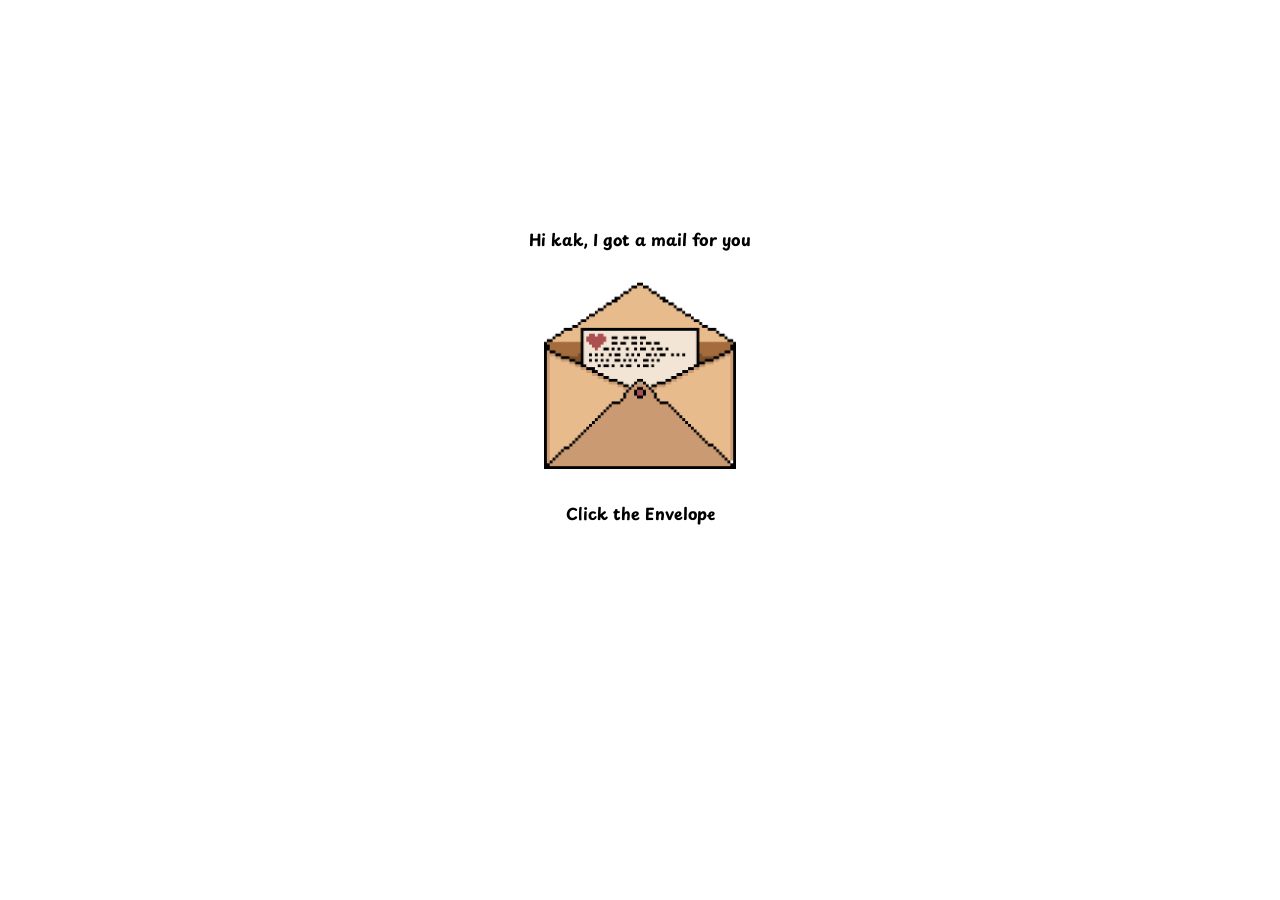
==== index.html @ 32462cb0 "nambah isi surat" ====
<!DOCTYPE html>
<html lang="en">
<head>
    <meta charset="UTF-8">
    <meta name="viewport" content="width=device-width, initial-scale=1.0">
    <title>HBD KAK</title>
    <link rel="stylesheet" href="style.css">
    <link rel="preconnect" href="https://fonts.googleapis.com">
    <link rel="preconnect" href="https://fonts.gstatic.com" crossorigin>
    <link href="https://fonts.googleapis.com/css2?family=Playpen+Sans:wght@100..800&display=swap" rel="stylesheet">
</head>
<body>
    <div class="envelope" id="envelope">
        <h5>Hi kak, I got a mail for you</h5>
        <img src="envelope.png" alt="amplop">
        <h5>Click the Envelope</h5>
    </div>
    <audio id="lagu1" src="lagu1011.mp3" remote autoplay loop muted="false"></audio>
    <div class="hidden" id="page2">
        <header class="judul">
            <h4>HAPPY BIRTHDAY KAK</h4>
        </header>
        <div class="isi">
            <p> Today is all about you, your kindness, your growth, your strength, and all little things that make you who you are. Seperti yang kita tau aku susah untuk mengungkapkan apa yang aku rasakan atau susah berkata kata, jadi ini akan menjadi surat yang singkat.</p>
            <p> Aku bangga bisa mengenalmu, aku bangga bisa menjadi temanmu, aku bangga bisa melihat kamu tumbuh menjadi orang yang hebat seperti sekarang (walau kita jarang ketemu). I wish you all the best in your life, semoga kamu selalu sehat, bahagia, sukses, dan mencintai hidupmu serta dirimu sendiri.</p>
            <p> Terima kasih sudah ada, terima kasih sudah menemaniku dan mendengarku</p>
        </div>
        </div>
    </div>
    <script src="script.js"></script>
</body>
</html>
---- style.css ----
body {
    margin: 3vw;
    height: auto;
    display: flex;
    align-items: center;
    justify-content: center;
    text-align: center;
    height: 75vh;
    font-family: "Playpen Sans", cursive;
}
/*page 1*/
img {
    max-width: 12rem;
}
h5 {
    font-size: 1rem;
}
/*hidden page1*/
.hidden {
    display: none !important;
}   
/*page 2*/
.judul {
    font-size: 1.5rem;
}
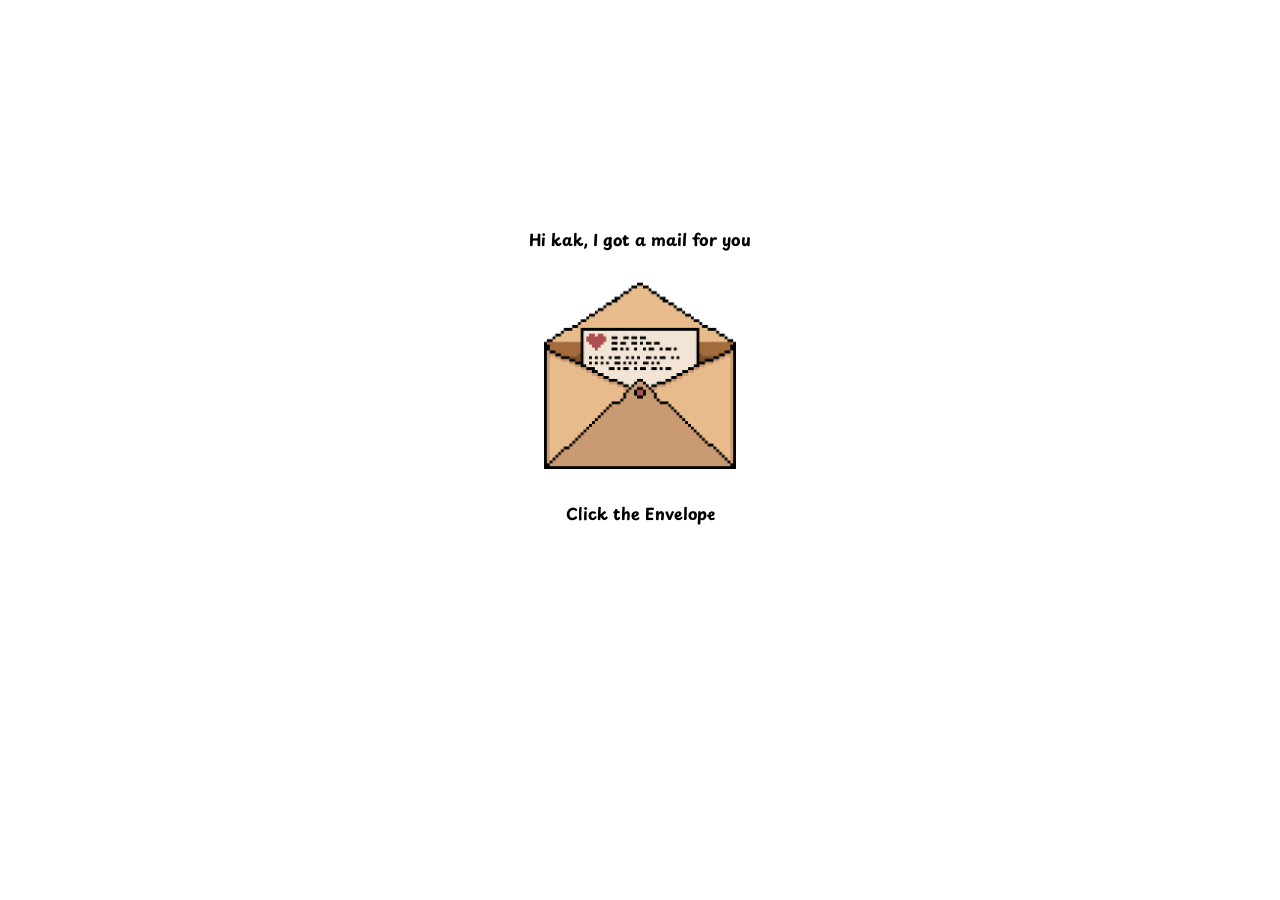
==== commit 8e448c0a: "tambah ucapan dan hapus bunga atau hal confess lainnya" ====
--- a/index.html
+++ b/index.html
@@ -21,12 +21,14 @@
             <h4>HAPPY BIRTHDAY KAK</h4>
         </header>
         <div class="isi">
-            <p> Today is all about you, your kindness, your growth, your strength, and all little things that make you who you are. Seperti yang kita tau aku susah untuk mengungkapkan apa yang aku rasakan atau susah berkata kata, jadi ini akan menjadi surat yang singkat.</p>
-            <p> Aku bangga bisa mengenalmu, aku bangga bisa menjadi temanmu, aku bangga bisa melihat kamu tumbuh menjadi orang yang hebat seperti sekarang (walau kita jarang ketemu). I wish you all the best in your life, semoga kamu selalu sehat, bahagia, sukses, dan mencintai hidupmu serta dirimu sendiri.</p>
-            <p> Terima kasih sudah ada, terima kasih sudah menemaniku dan mendengarku</p>
+            <p> Happy 16th kak, akhirnya umur kita samaan awkoakwoakoawk.</p>
+            <p> Today is all about you, your kindness, your growth, your strength, and all little things that make you who you are. Seperti yang kita tau aku susah untuk mengungkapkan apa yang aku rasakan atau susah berkata kata, jadi ini akan menjadi ucapan yang singkat.</p>
+            <p> Aku harap kehidupanmu selalu didampingi oleh kasih, semoga rintanganmu selalu dibersamai oleh kemudahan, semoga kamu selalu dikelilingi orang-orang baik dan lingkungan yang baik serta mendukung, semoga kamu selalu sehat, bahagia, sukses, dan mencintai hidupmu serta dirimu sendiri.</p>
+            <p> Aku bangga bisa mengenalmu, aku bangga bisa menjadi temanmu, aku bangga bisa melihat kamu tumbuh menjadi orang yang hebat seperti sekarang (walau kita jarang ketemu). I wish you all the best in your life.</p>
+            <p> Terima kasih sudah ada, terima kasih sudah menemaniku dan selalu mendengarku, terima kasih sudah menjadi orang yang baik.</p>
         </div>
         </div>
     </div>
     <script src="script.js"></script>
-</body>
+</body> 
 </html> 
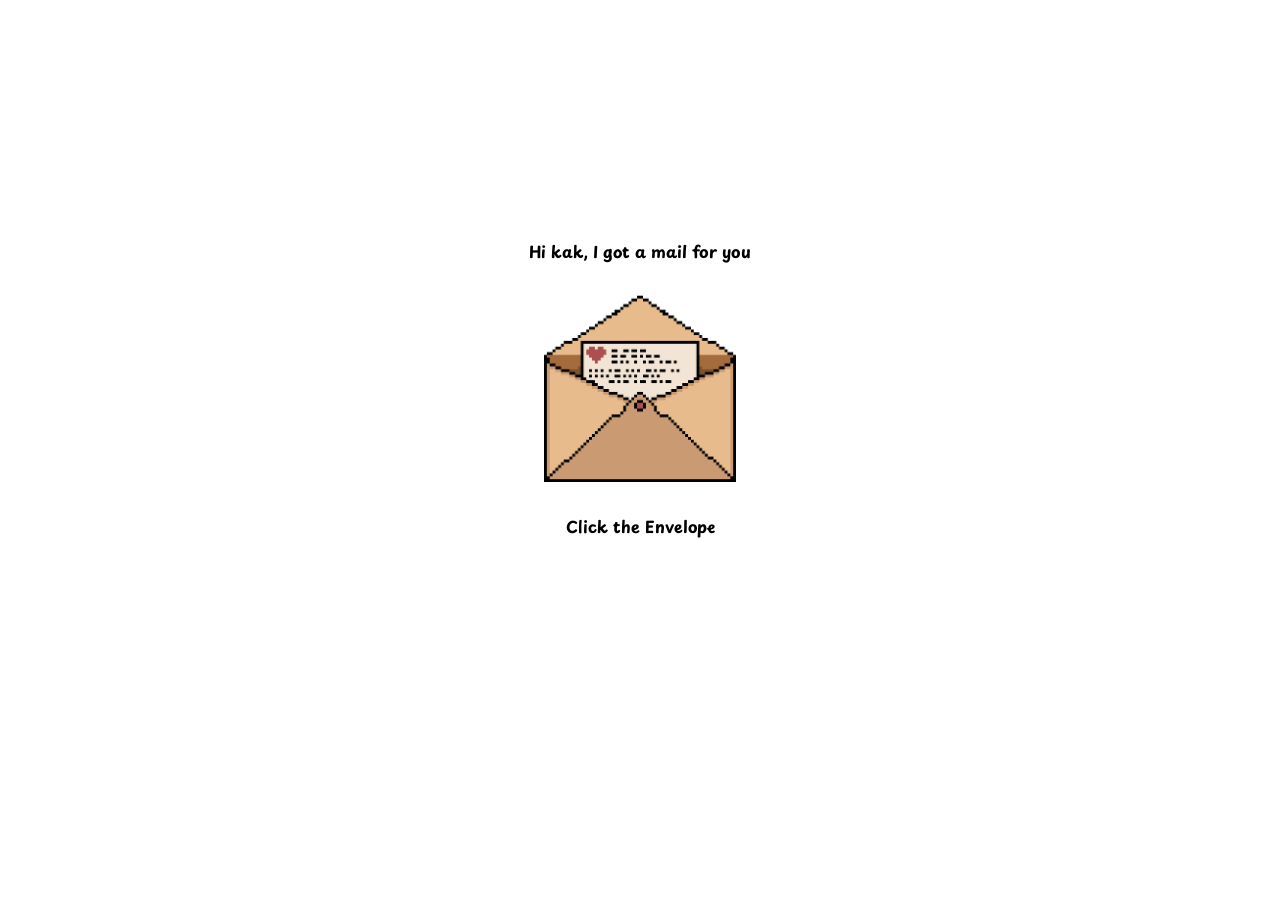
==== commit d00de7c6: "remove bug and add bug sial" ====
--- a/index.html
+++ b/index.html
@@ -17,9 +17,9 @@
     </div>
     <audio id="lagu1" src="lagu1011.mp3" remote autoplay loop muted="false"></audio>
     <div class="hidden" id="page2">
-        <header class="judul">
+        <div class="judul">
             <h4>HAPPY BIRTHDAY KAK</h4>
-        </header>
+        </div>
         <div class="isi">
             <p> Happy 16th kak, akhirnya umur kita samaan awkoakwoakoawk.</p>
             <p> Today is all about you, your kindness, your growth, your strength, and all little things that make you who you are. Seperti yang kita tau aku susah untuk mengungkapkan apa yang aku rasakan atau susah berkata kata, jadi ini akan menjadi ucapan yang singkat.</p>
--- a/style.css
+++ b/style.css
@@ -1,5 +1,5 @@
 body {
-    margin: 3vw;
+    margin: 4vw;
     height: auto;
     display: flex;
     align-items: center;
@@ -22,4 +22,7 @@
 /*page 2*/
 .judul {
     font-size: 1.5rem;
+}
+p {
+    font-size: 0.93rem;
 }
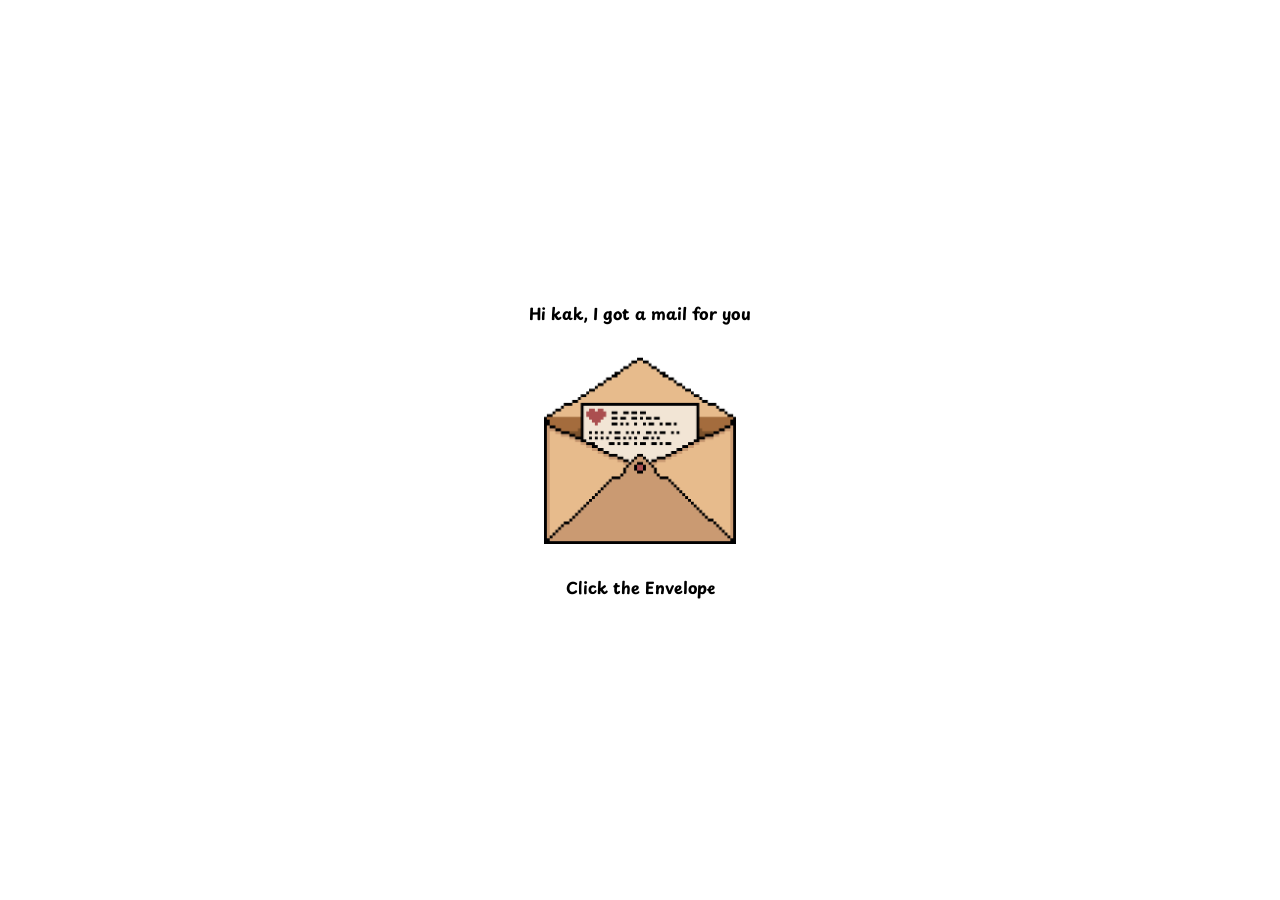
==== commit f8ad08d3: "benerin bug karena fitur baru (nambah foto), rapihin css, rapihin javascrip" ====
--- a/index.html
+++ b/index.html
@@ -25,8 +25,14 @@
             <p> Today is all about you, your kindness, your growth, your strength, and all little things that make you who you are. Seperti yang kita tau aku susah untuk mengungkapkan apa yang aku rasakan atau susah berkata kata, jadi ini akan menjadi ucapan yang singkat.</p>
             <p> Aku harap kehidupanmu selalu didampingi oleh kasih, semoga rintanganmu selalu dibersamai oleh kemudahan, semoga kamu selalu dikelilingi orang-orang baik dan lingkungan yang baik serta mendukung, semoga kamu selalu sehat, bahagia, sukses, dan mencintai hidupmu serta dirimu sendiri.</p>
             <p> Aku bangga bisa mengenalmu, aku bangga bisa menjadi temanmu, aku bangga bisa melihat kamu tumbuh menjadi orang yang hebat seperti sekarang (walau kita jarang ketemu). I wish you all the best in your life.</p>
-            <p> Terima kasih sudah ada, terima kasih sudah menemaniku dan selalu mendengarku, terima kasih sudah menjadi orang yang baik.</p>
+            <p> Terima kasih sudah ada, terima kasih sudah menemaniku dan selalu mendengarku, terima kasih sudah menjadi orang yang baik love u kak (in a platoic way ig).</p>
         </div>
+        <div class="abadi">
+            <p>Izinkan aku untuk mengabadikan dirimu lewat cara yang aku bisa.</p>
+            <input type="file" id="inputFoto" accept="image/*" hidden>
+            <button type="button" id="tombolFoto">Kirim Foto</button>
+            <p id="statusFoto"></p>
+            <div class="hasil-foto" id="hasilFoto"></div>
         </div>
     </div>
     <script src="script.js"></script>
--- a/style.css
+++ b/style.css
@@ -1,13 +1,15 @@
 body {
-    margin: 4vw;
-    height: auto;
+    margin: 0;
+    padding: 4vw;
+    box-sizing: border-box;
+    min-height: 100vh;
     display: flex;
     align-items: center;
     justify-content: center;
     text-align: center;
-    height: 75vh;
     font-family: "Playpen Sans", cursive;
 }
+
 /*page 1*/
 img {
     max-width: 12rem;
@@ -15,14 +17,52 @@
 h5 {
     font-size: 1rem;
 }
+
 /*hidden page1*/
 .hidden {
     display: none !important;
-}   
+}
+
 /*page 2*/
+#page2 {
+    width: 100%;
+    padding: 2rem 0;
+}
 .judul {
     font-size: 1.5rem;
 }
 p {
     font-size: 0.93rem;
+}
+
+/*foto*/
+.abadi {
+    margin-top: 1.5rem;
+    padding-bottom: 2rem;
+    display: flex;
+    flex-direction: column;
+    align-items: center;
+}
+#tombolFoto {
+    font-family: "Playpen Sans", cursive;
+    font-size: 0.9rem;
+    padding: 0.6rem 1.2rem;
+    background-color: #f4a6b8;
+    border: none;
+    border-radius: 999px;
+    cursor: pointer;
+}
+.hasil-foto {
+    display: flex;
+    justify-content: center;
+    width: 100%;
+    margin-top: 1rem;
+}
+.hasil-foto img {
+    display: block;
+    width: 12rem;
+    max-width: 100%;
+    height: auto;
+    border-radius: 16px;
+    object-fit: cover;
 }
